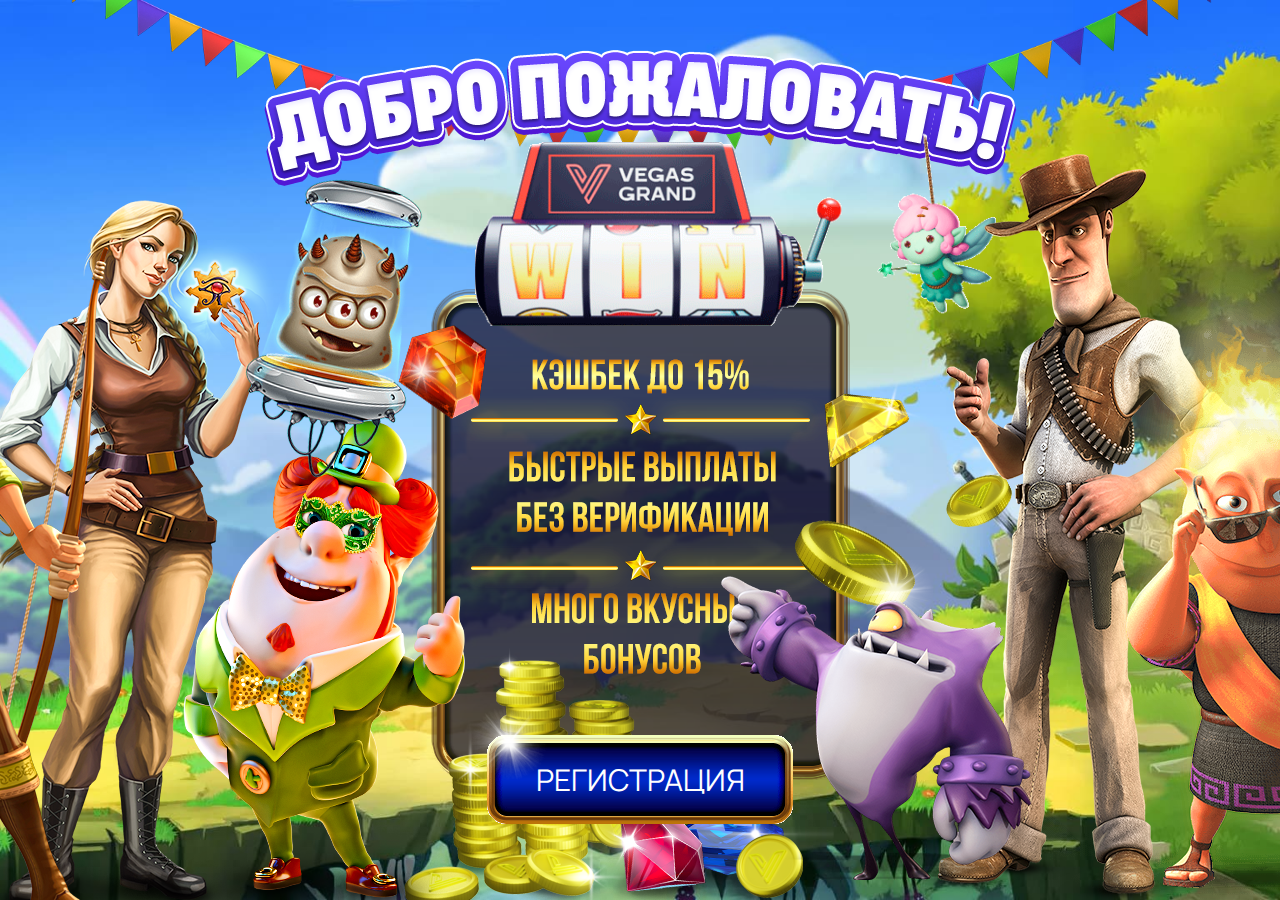
==== index.html @ 4c3ef2ec "first commit" ====
<!DOCTYPE html>
<html lang="ru">

<head>
    <title>VEGAS GRAND</title>
    <meta charset="utf-8">
    <meta name="viewport" content="width=device-width, initial-scale=1.0">
    <meta http-equiv="X-UA-Compatible" content="ie=edge">
    <meta name="apple-mobile-web-app-capable" content="yes">
    <meta name="apple-mobile-web-app-status-bar-style" content="black-translucent">
    <link rel="icon" type="image/png" href="assets/images/favicon.png">
    <link rel="preconnect" href="https://fonts.gstatic.com">
    <link href="https://fonts.googleapis.com/css2?family=Manrope:wght@400;700&amp;display=swap" rel="stylesheet">
    <link rel="stylesheet" href="assets/styles/index.css">
</head>

<body>
    <div class="wrap">
        <div class="welcome"><img class="welcome__text" src="assets/images/welcome.png" alt="" /></div>
        <div class="features"><img class="features__win" src="assets/images/win.gif" alt="" /><img class="features__money" src="assets/images/money.png" alt="" /><img class="features__money1" src="assets/images/money1.png" alt="" /><img class="features__money2" src="assets/images/money2.png" alt="" /><img class="features__diamond1" src="assets/images/diamond1.png" alt="" /><img class="features__diamond2" src="assets/images/diamond2.png" alt="" /><button class="features__btn" type="button"><img class="features__blink" src="assets/images/blink.png" alt="" />РЕГИСТРАЦИЯ</button><img class="features__robin" src="assets/images/robin.png" alt="" /><img class="features__girl" src="assets/images/girl.png" alt="" /><img class="features__finn" src="assets/images/finn.png" alt="" /><img class="features__reactoonz" src="assets/images/reactoonz.png" alt="" /><img class="features__firehead" src="assets/images/firehead.png" alt="" /><img class="features__cowboy" src="assets/images/cowboy.png" alt="" /><img class="features__inoplanet" src="assets/images/inoplanet.png" alt="" /><img class="features__feya" src="assets/images/feya.gif" alt="" /><img class="features__bird" src="assets/images/bird.png" alt="" /></div>
    </div>
    <div class="popup">
        <div class="popup__bg"></div>
        <div class="popup__container"><img class="popup__boy" src="assets/images/boy.png" alt="" /><img class="popup__logo" src="assets/images/logo.png" alt="" /><img class="popup__reg" src="assets/images/reg.png" alt="" />
            <h3 class="popup__title">Вы можете использовать для регистрации:</h3>
            <form class="popup__form" action="" method="post">
                <div class="tabs">
                    <ul class="tabs__caption">
                        <li class="tabs__item active">
                            <div class="tabs__email"></div>
                            <div class="tabs__label">E-mail</div>
                        </li>
                        <li class="tabs__item">
                            <div class="tabs__phone"></div>
                            <div class="tabs__label">Телефон</div>
                        </li>
                        <li class="tabs__item">
                            <div class="tabs__click"></div>
                            <div class="tabs__label">В один клик</div>
                        </li>
                    </ul>
                    <div class="tabs__content active">
                        <div class="tabs__field"><label class="tabs__label">Email</label><input class="tabs__input" type="email" placeholder="Введите email" name="email" /></div>
                        <div class="tabs__field"><label class="tabs__label">Пароль</label><input class="tabs__input tabs__input--px" type="password" placeholder="Введите пароль" name="password" /><img class="tabs__watch" src="assets/images/watch_off.png" alt="" /></div>
                    </div>
                    <div class="tabs__content">
                        <div class="tabs__field"><label class="tabs__label">Телефон</label>
                            <div class="tabs__row">
                                <div class="dropdown"><input class="dropdown__input" type="text" name="code" value="+7" readonly="readonly" /><img class="dropdown__arrow" src="assets/images/arrow.png" alt="" />
                                    <ul class="dropdown__list">
                                        <li class="dropdown__item active"><img class="dropdown__flag" src="assets/images/ru.png" alt="" />+7</li>
                                        <li class="dropdown__item"><img class="dropdown__flag" src="assets/images/ru.png" alt="" />+8</li>
                                    </ul>
                                </div><input class="tabs__input" type="text" placeholder="Введите номер телефона" name="phone" />
                            </div>
                        </div>
                        <div class="tabs__field"><label class="tabs__label">Пароль</label><input class="tabs__input tabs__input--px" type="password" placeholder="Введите пароль" name="password" /><img class="tabs__watch" src="assets/images/watch_off.png" alt="" /></div>
                    </div>
                    <div class="tabs__content"></div>
                    <div class="tabs__row">
                        <div class="tabs__field"><label class="tabs__label">Валюта</label><select class="tabs__select" name="currency">
                                <option class="tabs__option" selected="selected">RUB</option>
                                <option class="tabs__option">UAH</option>
                                <option class="tabs__option">KZT</option>
                                <option class="tabs__option">USD</option>
                                <option class="tabs__option">EUR</option>
                            </select></div><img class="tabs__bonus" src="assets/images/bonus.png" alt="" />
                    </div>
                </div><button class="popup__btn" type="button">ИГРАТЬ!</button>
            </form>
        </div>
    </div>
    <script src="assets/scripts/libs/jquery-3.5.1.min.js"></script>
    <script src="assets/scripts/index.min.js"></script>
</body>

</html>
---- assets/styles/index.css ----
html,
body,
div,
span,
applet,
object,
iframe,
h1,
h2,
h3,
h4,
h5,
h6,
p,
blockquote,
pre,
a,
abbr,
acronym,
address,
big,
cite,
code,
del,
dfn,
em,
img,
ins,
kbd,
q,
s,
samp,
small,
strike,
strong,
sub,
sup,
tt,
var,
b,
u,
i,
center,
dl,
dt,
dd,
ol,
ul,
li,
fieldset,
form,
label,
legend,
table,
caption,
tbody,
tfoot,
thead,
tr,
th,
td,
article,
aside,
canvas,
details,
embed,
figure,
figcaption,
footer,
header,
hgroup,
menu,
nav,
output,
ruby,
section,
summary,
time,
mark,
audio,
video {
    margin: 0;
    padding: 0;
    border: 0;
    font-size: 100%;
    font: inherit;
    vertical-align: baseline;
}

/* HTML5 display-role reset for older browsers */
article,
aside,
details,
figcaption,
figure,
footer,
header,
hgroup,
menu,
nav,
section {
    display: block;
}

body {
    line-height: 1;
}

ol,
ul {
    list-style: none;
}

blockquote,
q {
    quotes: none;
}

blockquote:before,
blockquote:after,
q:before,
q:after {
    content: '';
    content: none;
}

table {
    border-collapse: collapse;
    border-spacing: 0;
}

.wrap {
    width: 100%;
    max-width: 1920px;
    height: 100%;
    min-height: 100vh;
    max-height: 1080px;
    margin: 0 auto;
    background-image: url(../images/bg.jpg);
    background-repeat: no-repeat;
    background-size: cover;
    background-position: center;
    overflow: hidden;
}

.welcome {
    display: -webkit-box;
    display: -ms-flexbox;
    display: flex;
    -webkit-box-align: start;
    -ms-flex-align: start;
    align-items: flex-start;
    height: 209px;
    background-image: url(../images/flag.png);
    background-repeat: no-repeat;
    background-size: contain;
    background-position: top center;
}

.welcome__text {
    display: block;
    max-width: 753px;
    width: 100%;
    margin: 50px auto 20px;
}

.features {
    width: 419px;
    height: 491px;
    margin: 80px auto 80px;
    position: relative;
    background-image: url(../images/features.png);
    background-repeat: no-repeat;
    background-size: contain;
    background-position: center;
}

.features__win {
    width: 379px;
    position: absolute;
    top: -147px;
    left: 44px;
    z-index: 15;
}

.features__btn {
    width: 308px;
    height: 91px;
    background-color: transparent;
    background-image: url(../images/btn.gif);
    background-repeat: no-repeat;
    background-size: cover;
    background-position: center;
    position: absolute;
    z-index: 15;
    bottom: -45px;
    left: 0;
    right: 0;
    margin: auto;
    border: none;
    outline: none;
    cursor: pointer;
    color: #fff;
    font-family: "Manrope", sans-serif;
    font-size: 30px;
}

.features__blink {
    position: absolute;
    top: -29px;
    left: -16px;
}

.features__money {
    width: 436px;
    position: absolute;
    left: -33px;
    bottom: -145px;
}

.features__money1 {
    width: 141px;
    position: absolute;
    right: -85px;
    bottom: 151px;
}

.features__money2 {
    position: absolute;
    right: -163px;
    top: 185px;
}

.features__diamond1 {
    width: 89px;
    position: absolute;
    top: 35px;
    left: -33px;
}

.features__diamond2 {
    width: 103px;
    position: absolute;
    top: 83px;
    right: -77px;
}

.features__robin {
    width: 432px;
    position: absolute;
    left: -687px;
    bottom: -200px;
    z-index: 10;
}

.features__girl {
    width: 356px;
    position: absolute;
    left: -501px;
    bottom: -150px;
}

.features__finn {
    width: 408px;
    position: absolute;
    left: -320px;
    bottom: -160px;
}

.features__reactoonz {
    width: 178px;
    position: absolute;
    left: -186px;
    top: -110px;
}

.features__firehead {
    width: 551px;
    position: absolute;
    right: -705px;
    bottom: -125px;
    z-index: 10;
}

.features__cowboy {
    width: 333px;
    position: absolute;
    right: -390px;
    bottom: -125px;
    z-index: 8;
}

.features__inoplanet {
    width: 310px;
    position: absolute;
    right: -181px;
    bottom: -100px;
    z-index: 11;
}

.features__feya {
    width: 136px;
    position: absolute;
    right: -146px;
    top: -160px;
}

.features__bird {
    width: 130px;
    position: absolute;
    right: -560px;
    top: -122px;
}

.popup {
    display: none;
}

.popup__bg {
    width: 100%;
    height: 100%;
    position: fixed;
    z-index: 30;
    top: 0;
    left: 0;
    z-index: 20;
    background-color: rgba(0, 0, 0, 0.8);
}

.popup__container {
    width: 490px;
    height: 630px;
    padding: 56px;
    -webkit-box-sizing: border-box;
    box-sizing: border-box;
    background-image: url(../images/popup_bg.png);
    background-repeat: no-repeat;
    background-position: center;
    background-size: 100% 100%;
    position: absolute;
    top: 180px;
    left: 0;
    right: 0;
    margin: auto;
    z-index: 31;
}

.popup__reg {
    position: absolute;
    top: -22px;
    left: 0;
    right: 0;
    margin: auto;
}

.popup__logo {
    position: absolute;
    top: -108px;
    left: 0;
    right: 0;
    margin: auto;
}

.popup__boy {
    position: absolute;
    top: -175px;
    left: 0;
    right: 0;
    margin: auto;
}

.popup__title {
    color: #B7B6BD;
    font: 400 18px "Manrope", sans-serif;
    text-align: center;
}

.popup__btn {
    width: 308px;
    height: 91px;
    background-color: transparent;
    background-image: url(../images/btn_light.png);
    background-repeat: no-repeat;
    background-size: cover;
    background-position: center;
    position: absolute;
    bottom: -35px;
    left: 0;
    right: 0;
    margin: auto;
    border: none;
    outline: none;
    cursor: pointer;
    color: #fff;
    font-family: "Manrope", sans-serif;
    font-size: 30px;
}

.tabs__caption {
    list-style: none;
    display: -webkit-box;
    display: -ms-flexbox;
    display: flex;
    -webkit-box-pack: justify;
    -ms-flex-pack: justify;
    justify-content: space-between;
    -webkit-box-align: center;
    -ms-flex-align: center;
    align-items: center;
    margin-top: 19px;
}

.tabs__item {
    cursor: pointer;
}

.tabs__email {
    width: 96px;
    height: 96px;
    background-image: url(../images/email_off.png);
    background-repeat: no-repeat;
    background-position: center;
    background-size: cover;
}

.tabs__item.active .tabs__email {
    background-image: url(../images/email_on.png);
}

.tabs__phone {
    width: 96px;
    height: 96px;
    background-image: url(../images/phone_off.png);
    background-repeat: no-repeat;
    background-position: center;
    background-size: cover;
}

.tabs__item.active .tabs__phone {
    background-image: url(../images/phone_on.png);
}

.tabs__click {
    width: 96px;
    height: 96px;
    background-image: url(../images/click_off.png);
    background-repeat: no-repeat;
    background-position: center;
    background-size: cover;
}

.tabs__item.active .tabs__click {
    background-image: url(../images/click_on.png);
}

.tabs__content {
    display: none;
    margin-top: 40px;
}

.tabs__content.active {
    display: block;
}

.tabs__field {
    position: relative;
}

.tabs__label {
    color: #B7B6BD;
    font: 400 14px "Manrope", sans-serif;
    text-align: center;
    margin-top: 4px;
}

.tabs__item.active .tabs__label {
    color: #F75746;
}

.tabs__input {
    display: block;
    width: 100%;
    -webkit-box-sizing: border-box;
    box-sizing: border-box;
    height: 48px;
    margin: 4px 0 16px;
    color: #F75746;
    font: 400 18px "Manrope", sans-serif;
    text-align: center;
    background-color: #1D1932;
    border: none;
    outline: none;
    border-radius: 12px;
}

.tabs__input::-webkit-input-placeholder {
    color: #B7B6BD;
}

.tabs__input::-moz-placeholder {
    color: #B7B6BD;
}

.tabs__input:-ms-input-placeholder {
    color: #B7B6BD;
}

.tabs__input::-ms-input-placeholder {
    color: #B7B6BD;
}

.tabs__input::placeholder {
    color: #B7B6BD;
}

.tabs__input--px {
    padding-right: 68px;
    padding-left: 68px;
}

.tabs__watch {
    width: 36px;
    height: 36px;
    position: absolute;
    top: 28px;
    right: 16px;
    background-image: url(../images/watch_off.png);
    background-repeat: no-repeat;
    background-position: center;
    cursor: pointer;
}

.tabs__row {
    display: -webkit-box;
    display: -ms-flexbox;
    display: flex;
}

.tabs__select {
    display: block;
    width: 102px;
    padding: 0 15px;
    -webkit-box-sizing: border-box;
    box-sizing: border-box;
    height: 48px;
    margin: 4px 0 16px;
    color: #F75746;
    font: 400 18px "Manrope", sans-serif;
    text-align: center;
    background-color: #1D1932;
    border: none;
    outline: none;
    border-radius: 12px;
    -webkit-appearance: none;
    -moz-appearance: none;
    appearance: none;
    background-image: url(../images/arrow.png);
    background-repeat: no-repeat;
    background-position: center right 15px;
}

.tabs__option {
    color: #B7B6BD;
}

.tabs__option:checked {
    color: #F75746;
}

.tabs__option--ru {
    width: 25px;
    height: 24px;
    background-image: url(../images/ru.png);
    background-repeat: no-repeat;
    background-position: center left;
}

.tabs__bonus {
    margin-left: 43px;
    margin-bottom: 20px;
}

.dropdown {
    position: relative;
    margin-right: 18px;
}

.dropdown__input {
    width: 102px;
    padding: 0 15px 0 21px;
    -webkit-box-sizing: border-box;
    box-sizing: border-box;
    height: 48px;
    margin: 4px 0 16px;
    color: #F75746;
    font: 400 18px "Manrope", sans-serif;
    text-align: center;
    background-color: #1D1932;
    border: none;
    outline: none;
    border-radius: 12px;
    background-image: url(../images/ru.png);
    background-repeat: no-repeat;
    background-position: center left 15px;
    cursor: pointer;
}

.dropdown__arrow {
    position: absolute;
    left: 75px;
    top: 25px;
}

.dropdown__list {
    display: none;
    position: absolute;
    left: 0;
    top: 54px;
    z-index: 5;
    list-style: none;
    width: 102px;
    padding: 5px 0;
    -webkit-box-sizing: border-box;
    box-sizing: border-box;
    background-color: #1D1932;
    border-radius: 12px;
}

.dropdown__item {
    display: -webkit-box;
    display: -ms-flexbox;
    display: flex;
    -webkit-box-align: center;
    -ms-flex-align: center;
    align-items: center;
    padding: 5px 15px;
    color: #B7B6BD;
    font: 400 18px "Manrope", sans-serif;
    text-align: center;
    cursor: pointer;
}

.dropdown__item.active {
    color: #F75746;
}

.dropdown__flag {
    margin-right: 4px;
}

@media screen and (max-width: 575px) {
    .wrap {
        background-position: center right -150px;
    }

    .welcome__text {
        margin-top: 20px;
    }

    .features {
        width: 250px;
        height: 310px;
    }

    .features__win {
        width: 220px;
        top: -75px;
        left: 26px;
    }

    .features__btn {
        width: 250px;
        height: 70px;
        font-size: 26px;
        bottom: -90px;
    }

    .features__blink {
        top: -33px;
        left: -20px;
    }

    .features__money {
        width: 250px;
        left: -20px;
        bottom: -70px;
    }

    .features__money1 {
        width: 60px;
        right: -20px;
        bottom: 100px;
    }

    .features__diamond1 {
        width: 50px;
        top: 30px;
        left: -20px;
    }

    .features__diamond2 {
        width: 60px;
        top: 50px;
        right: -40px;
    }

    .features__robin {
        width: 200px;
        left: -120px !important;
        bottom: -30px;
    }

    .features__girl {
        width: 150px;
        left: -80px !important;
        bottom: 60px;
    }

    .features__finn {
        width: 150px;
        left: -90px !important;
        bottom: -120px !important;
        z-index: 11;
    }

    .features__reactoonz {
        width: 100px;
        left: -70px !important;
        top: 90px !important;
    }

    .features__firehead {
        width: 250px;
        right: -130px !important;
        bottom: -60px;
    }

    .features__cowboy {
        width: 150px;
        right: -100px !important;
        bottom: -20px;
    }

    .features__inoplanet {
        width: 150px;
        right: -40px;
        bottom: -80px !important;
    }

    .features__feya {
        width: 60px;
        right: -40px;
        top: -130px;
    }

    .features__bird {
        width: 60px;
        right: auto !important;
        left: -10px !important;
        top: -120px !important;
    }

    .popup__container {
        width: 286px;
        padding: 20px;
        height: 400px;
    }

    .popup__reg {
        width: 231px;
        top: -11px;
    }

    .popup__logo {
        width: 155px;
        top: -58px;
    }

    .popup__boy {
        width: 43px;
        top: -97px;
    }

    .popup__title {
        font-size: 12px;
        margin-top: 15px;
    }

    .popup__btn {
        width: 180px;
        height: 53px;
        font-size: 24px;
        bottom: -15px;
    }

    .tabs__email {
        width: 64px;
        height: 64px;
    }

    .tabs__phone {
        width: 64px;
        height: 64px;
    }

    .tabs__click {
        width: 64px;
        height: 64px;
    }

    .tabs__content {
        margin-top: 16px;
    }

    .tabs__label {
        font-size: 10px;
    }

    .tabs__input {
        height: 28px;
        border-radius: 6px;
        font-size: 12px;
        margin: 2px 0 8px;
    }

    .tabs__input--px {
        padding-right: 50px;
        padding-left: 50px;
    }

    .tabs__watch {
        width: 15px;
        height: 15px;
        background-size: contain;
        top: 24px;
    }

    .tabs__select {
        width: 60px;
        height: 28px;
        padding: 0 7px;
        border-radius: 6px;
        font-size: 12px;
        background-position: center right 7px;
        background-size: 7px 4px;
    }

    .tabs__bonus {
        width: 131px;
        margin-left: 34px;
        margin-bottom: 25px;
    }

    .dropdown {
        margin-right: 10px;
    }

    .dropdown__input {
        width: 60px;
        height: 28px;
        border-radius: 6px;
        font-size: 12px;
        margin: 2px 0 8px;
        padding: 0 7px;
        background-position: center left 7px;
        background-size: 12px 12px;
    }

    .dropdown__arrow {
        width: 7px;
        height: 4px;
        left: 45px;
        top: 14px;
    }

    .dropdown__list {
        width: 60px;
        border-radius: 6px;
        top: 32px;
    }

    .dropdown__item {
        font-size: 12px;
        padding: 3px 7px;
    }

    .dropdown__flag {
        width: 12px;
        height: 12px;
        margin-right: 2px;
    }
}

@media screen and (max-width: 1199px) {
    .welcome {
        background-size: cover;
        height: auto;
    }

    .features__robin {
        left: -400px;
    }

    .features__girl {
        left: -300px;
    }

    .features__finn {
        left: -240px;
        bottom: -210px;
    }

    .features__reactoonz {
        top: 10px;
        left: -190px;
        z-index: 12;
    }

    .features__firehead {
        right: -600px;
    }

    .features__inoplanet {
        bottom: -150px;
    }

    .features__bird {
        right: -350px;
        top: -250px;
    }
}

@media screen and (max-width: 767px) {
    .features__money2 {
        display: none;
    }
}

@media screen and (max-width: 991px) {
    .features__firehead {
        right: -450px;
    }

    .features__cowboy {
        right: -300px;
    }

    .features__feya {
        width: 100px;
        right: -90px;
        top: -150px;
    }
}
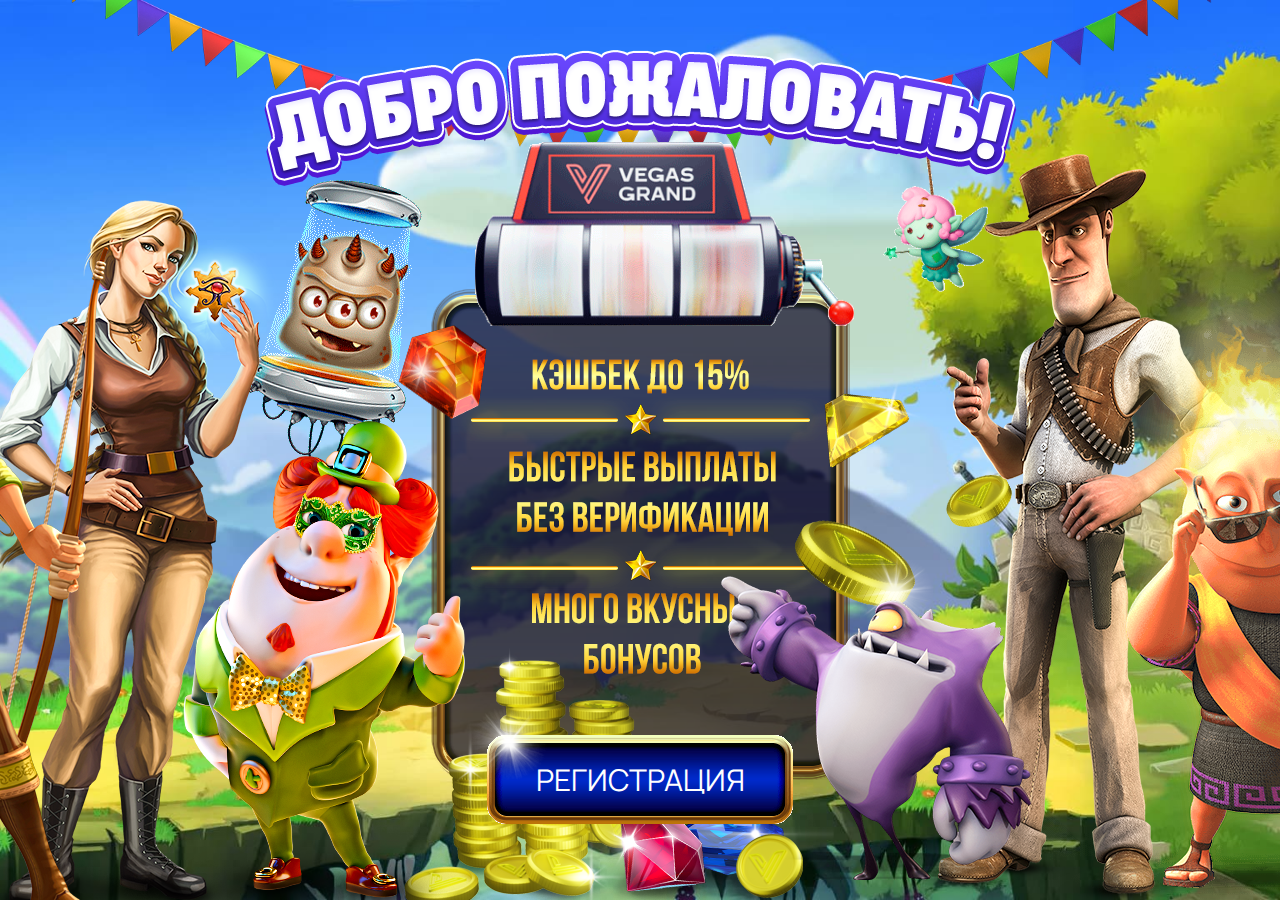
==== commit 27945c28: "add animation for reactoonz & fix z-index" ====
--- a/index.html
+++ b/index.html
@@ -17,7 +17,7 @@
 <body>
     <div class="wrap">
         <div class="welcome"><img class="welcome__text" src="assets/images/welcome.png" alt="" /></div>
-        <div class="features"><img class="features__win" src="assets/images/win.gif" alt="" /><img class="features__money" src="assets/images/money.png" alt="" /><img class="features__money1" src="assets/images/money1.png" alt="" /><img class="features__money2" src="assets/images/money2.png" alt="" /><img class="features__diamond1" src="assets/images/diamond1.png" alt="" /><img class="features__diamond2" src="assets/images/diamond2.png" alt="" /><button class="features__btn" type="button"><img class="features__blink" src="assets/images/blink.png" alt="" />РЕГИСТРАЦИЯ</button><img class="features__robin" src="assets/images/robin.png" alt="" /><img class="features__girl" src="assets/images/girl.png" alt="" /><img class="features__finn" src="assets/images/finn.png" alt="" /><img class="features__reactoonz" src="assets/images/reactoonz.png" alt="" /><img class="features__firehead" src="assets/images/firehead.png" alt="" /><img class="features__cowboy" src="assets/images/cowboy.png" alt="" /><img class="features__inoplanet" src="assets/images/inoplanet.png" alt="" /><img class="features__feya" src="assets/images/feya.gif" alt="" /><img class="features__bird" src="assets/images/bird.png" alt="" /></div>
+        <div class="features"><img class="features__win" src="assets/images/win.gif" alt="" /><img class="features__money" src="assets/images/money.png" alt="" /><img class="features__money1" src="assets/images/money1.png" alt="" /><img class="features__money2" src="assets/images/money2.png" alt="" /><img class="features__diamond1" src="assets/images/diamond1.png" alt="" /><img class="features__diamond2" src="assets/images/diamond2.png" alt="" /><button class="features__btn" type="button"><img class="features__blink" src="assets/images/blink.png" alt="" />РЕГИСТРАЦИЯ</button><img class="features__robin" src="assets/images/robin.png" alt="" /><img class="features__girl" src="assets/images/girl.png" alt="" /><img class="features__finn" src="assets/images/finn.png" alt="" /><img class="features__reactoonz" src="assets/images/reactoonz.gif" alt="" /><img class="features__firehead" src="assets/images/firehead.png" alt="" /><img class="features__cowboy" src="assets/images/cowboy.png" alt="" /><img class="features__inoplanet" src="assets/images/inoplanet.png" alt="" /><img class="features__feya" src="assets/images/feya.gif" alt="" /><img class="features__bird" src="assets/images/bird.png" alt="" /></div>
     </div>
     <div class="popup">
         <div class="popup__bg"></div>
--- a/assets/styles/index.css
+++ b/assets/styles/index.css
@@ -155,6 +155,8 @@
     background-repeat: no-repeat;
     background-size: contain;
     background-position: top center;
+    position: relative;
+    z-index: 5;
 }
 
 .welcome__text {
@@ -250,7 +252,7 @@
     position: absolute;
     left: -687px;
     bottom: -200px;
-    z-index: 10;
+    z-index: 14;
 }
 
 .features__girl {
@@ -258,6 +260,7 @@
     position: absolute;
     left: -501px;
     bottom: -150px;
+    z-index: 13;
 }
 
 .features__finn {
@@ -265,6 +268,7 @@
     position: absolute;
     left: -320px;
     bottom: -160px;
+    z-index: 13;
 }
 
 .features__reactoonz {
@@ -272,6 +276,7 @@
     position: absolute;
     left: -186px;
     top: -110px;
+    z-index: 12;
 }
 
 .features__firehead {
@@ -519,14 +524,11 @@
 }
 
 .tabs__watch {
-    width: 36px;
-    height: 36px;
-    position: absolute;
-    top: 28px;
+    width: 30px;
+    height: 26px;
+    position: absolute;
+    top: 33px;
     right: 16px;
-    background-image: url(../images/watch_off.png);
-    background-repeat: no-repeat;
-    background-position: center;
     cursor: pointer;
 }
 
@@ -546,7 +548,6 @@
     margin: 4px 0 16px;
     color: #F75746;
     font: 400 18px "Manrope", sans-serif;
-    text-align: center;
     background-color: #1D1932;
     border: none;
     outline: none;
@@ -899,10 +900,12 @@
 
     .features__robin {
         left: -400px;
+        z-index: 10;
     }
 
     .features__girl {
         left: -300px;
+        z-index: 9;
     }
 
     .features__finn {
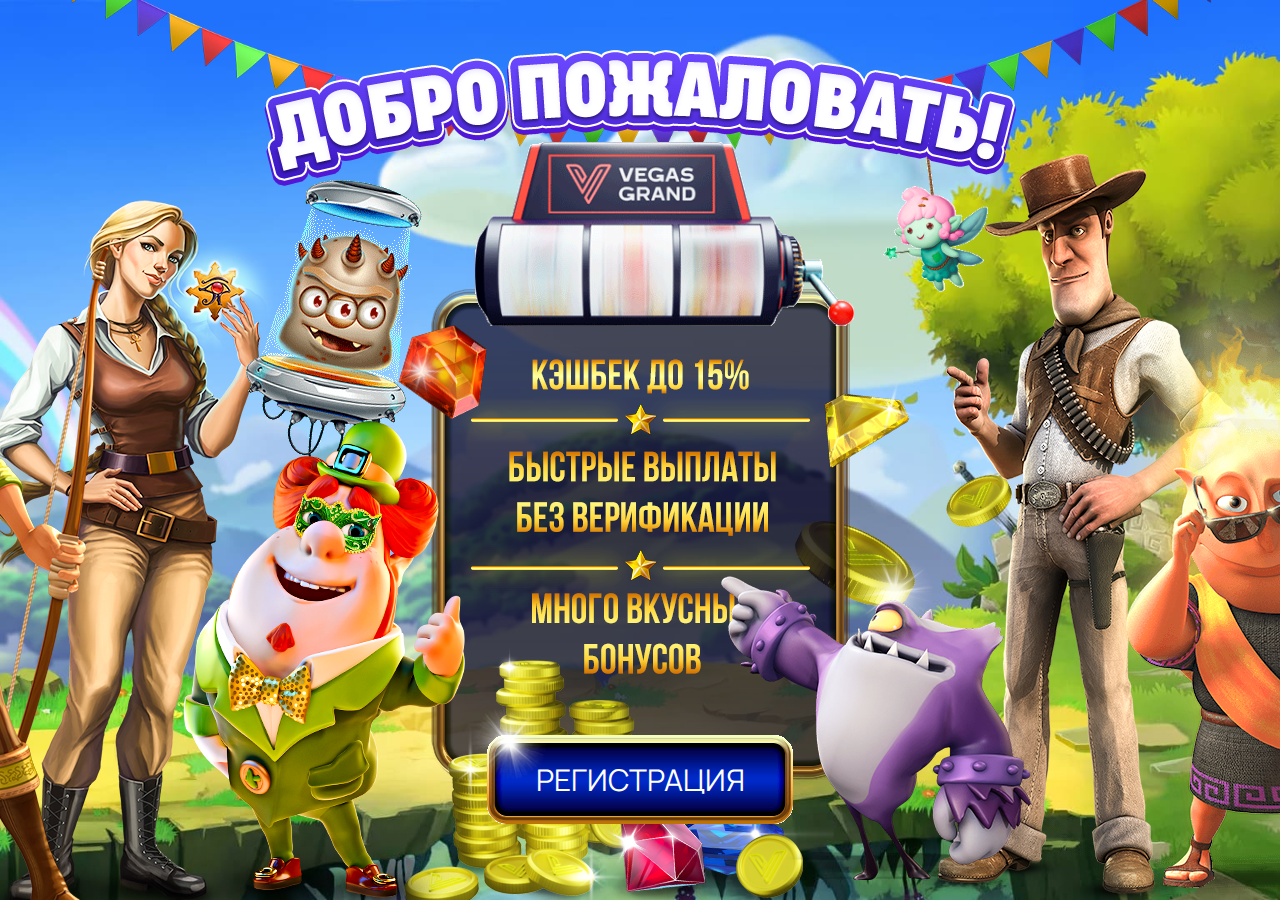
==== commit b6ca9691: "fix z-index persons" ====
--- a/index.html
+++ b/index.html
@@ -17,7 +17,7 @@
 <body>
     <div class="wrap">
         <div class="welcome"><img class="welcome__text" src="assets/images/welcome.png" alt="" /></div>
-        <div class="features"><img class="features__win" src="assets/images/win.gif" alt="" /><img class="features__money" src="assets/images/money.png" alt="" /><img class="features__money1" src="assets/images/money1.png" alt="" /><img class="features__money2" src="assets/images/money2.png" alt="" /><img class="features__diamond1" src="assets/images/diamond1.png" alt="" /><img class="features__diamond2" src="assets/images/diamond2.png" alt="" /><button class="features__btn" type="button"><img class="features__blink" src="assets/images/blink.png" alt="" />РЕГИСТРАЦИЯ</button><img class="features__robin" src="assets/images/robin.png" alt="" /><img class="features__girl" src="assets/images/girl.png" alt="" /><img class="features__finn" src="assets/images/finn.png" alt="" /><img class="features__reactoonz" src="assets/images/reactoonz.gif" alt="" /><img class="features__firehead" src="assets/images/firehead.png" alt="" /><img class="features__cowboy" src="assets/images/cowboy.png" alt="" /><img class="features__inoplanet" src="assets/images/inoplanet.png" alt="" /><img class="features__feya" src="assets/images/feya.gif" alt="" /><img class="features__bird" src="assets/images/bird.png" alt="" /></div>
+        <div class="features"><img class="features__bg" src="assets/images/features.png" alt="" /><img class="features__win" src="assets/images/win.gif" alt="" /><img class="features__money" src="assets/images/money.png" alt="" /><img class="features__money1" src="assets/images/money1.png" alt="" /><img class="features__money2" src="assets/images/money2.png" alt="" /><img class="features__diamond1" src="assets/images/diamond1.png" alt="" /><img class="features__diamond2" src="assets/images/diamond2.png" alt="" /><button class="features__btn" type="button"><img class="features__blink" src="assets/images/blink.png" alt="" />РЕГИСТРАЦИЯ</button><img class="features__robin" src="assets/images/robin.png" alt="" /><img class="features__girl" src="assets/images/girl.png" alt="" /><img class="features__finn" src="assets/images/finn.png" alt="" /><img class="features__reactoonz" src="assets/images/reactoonz.gif" alt="" /><img class="features__firehead" src="assets/images/firehead.png" alt="" /><img class="features__cowboy" src="assets/images/cowboy.png" alt="" /><img class="features__inoplanet" src="assets/images/inoplanet.png" alt="" /><img class="features__feya" src="assets/images/feya.gif" alt="" /><img class="features__bird" src="assets/images/bird.png" alt="" /></div>
     </div>
     <div class="popup">
         <div class="popup__bg"></div>
--- a/assets/styles/index.css
+++ b/assets/styles/index.css
@@ -171,10 +171,13 @@
     height: 491px;
     margin: 80px auto 80px;
     position: relative;
-    background-image: url(../images/features.png);
-    background-repeat: no-repeat;
-    background-size: contain;
-    background-position: center;
+}
+
+.features__bg {
+    width: 100%;
+    height: 100%;
+    position: relative;
+    z-index: 20;
 }
 
 .features__win {
@@ -182,7 +185,7 @@
     position: absolute;
     top: -147px;
     left: 44px;
-    z-index: 15;
+    z-index: 21;
 }
 
 .features__btn {
@@ -194,7 +197,7 @@
     background-size: cover;
     background-position: center;
     position: absolute;
-    z-index: 15;
+    z-index: 23;
     bottom: -45px;
     left: 0;
     right: 0;
@@ -218,6 +221,7 @@
     position: absolute;
     left: -33px;
     bottom: -145px;
+    z-index: 21;
 }
 
 .features__money1 {
@@ -238,6 +242,7 @@
     position: absolute;
     top: 35px;
     left: -33px;
+    z-index: 21;
 }
 
 .features__diamond2 {
@@ -245,6 +250,7 @@
     position: absolute;
     top: 83px;
     right: -77px;
+    z-index: 21;
 }
 
 .features__robin {
@@ -268,7 +274,7 @@
     position: absolute;
     left: -320px;
     bottom: -160px;
-    z-index: 13;
+    z-index: 22;
 }
 
 .features__reactoonz {
@@ -276,7 +282,7 @@
     position: absolute;
     left: -186px;
     top: -110px;
-    z-index: 12;
+    z-index: 21;
 }
 
 .features__firehead {
@@ -284,7 +290,7 @@
     position: absolute;
     right: -705px;
     bottom: -125px;
-    z-index: 10;
+    z-index: 21;
 }
 
 .features__cowboy {
@@ -300,7 +306,7 @@
     position: absolute;
     right: -181px;
     bottom: -100px;
-    z-index: 11;
+    z-index: 22;
 }
 
 .features__feya {
@@ -328,7 +334,7 @@
     z-index: 30;
     top: 0;
     left: 0;
-    z-index: 20;
+    z-index: 30;
     background-color: rgba(0, 0, 0, 0.8);
 }
 
@@ -673,7 +679,7 @@
         width: 250px;
         height: 70px;
         font-size: 26px;
-        bottom: -90px;
+        bottom: -100px;
     }
 
     .features__blink {
@@ -700,9 +706,9 @@
     }
 
     .features__diamond2 {
-        width: 60px;
-        top: 50px;
-        right: -40px;
+        width: 50px;
+        top: 75px;
+        right: -30px;
     }
 
     .features__robin {
@@ -721,7 +727,6 @@
         width: 150px;
         left: -90px !important;
         bottom: -120px !important;
-        z-index: 11;
     }
 
     .features__reactoonz {
@@ -749,9 +754,9 @@
     }
 
     .features__feya {
-        width: 60px;
-        right: -40px;
-        top: -130px;
+        width: 70px !important;
+        right: -40px !important;
+        top: -120px !important;
     }
 
     .features__bird {
@@ -765,6 +770,7 @@
         width: 286px;
         padding: 20px;
         height: 400px;
+        top: 150px !important;
     }
 
     .popup__reg {
@@ -916,7 +922,6 @@
     .features__reactoonz {
         top: 10px;
         left: -190px;
-        z-index: 12;
     }
 
     .features__firehead {
@@ -949,7 +954,7 @@
     }
 
     .features__feya {
-        width: 100px;
+        width: 80px;
         right: -90px;
         top: -150px;
     }
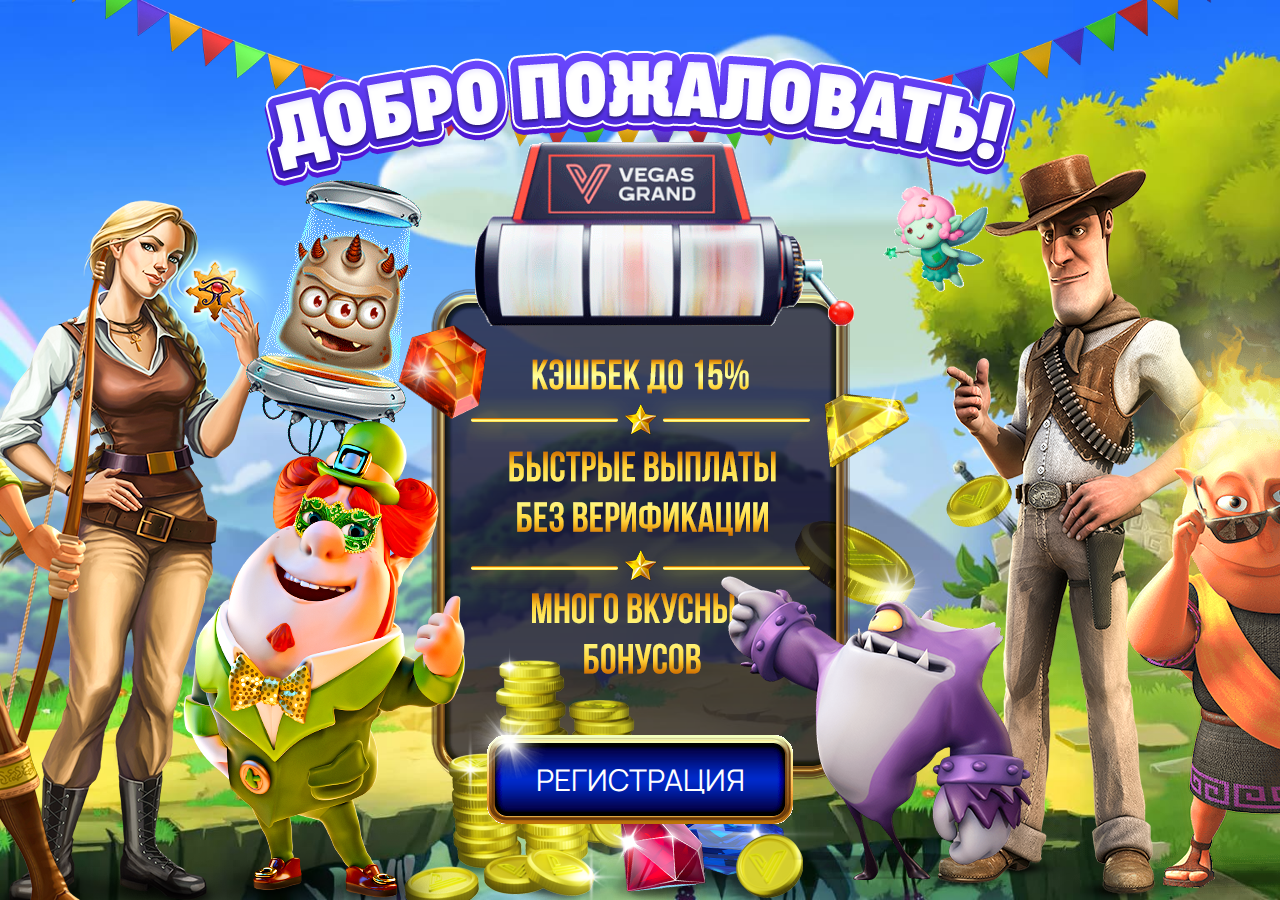
==== commit 78c75507: "fix for mac" ====
--- a/index.html
+++ b/index.html
@@ -28,7 +28,7 @@
                     <ul class="tabs__caption">
                         <li class="tabs__item active">
                             <div class="tabs__email"></div>
-                            <div class="tabs__label">E-mail</div>
+                            <div class="tabs__label">Email</div>
                         </li>
                         <li class="tabs__item">
                             <div class="tabs__phone"></div>
--- a/assets/styles/index.css
+++ b/assets/styles/index.css
@@ -155,8 +155,6 @@
     background-repeat: no-repeat;
     background-size: contain;
     background-position: top center;
-    position: relative;
-    z-index: 5;
 }
 
 .welcome__text {
@@ -164,6 +162,8 @@
     max-width: 753px;
     width: 100%;
     margin: 50px auto 20px;
+    position: relative;
+    z-index: 7;
 }
 
 .features {
@@ -314,6 +314,7 @@
     position: absolute;
     right: -146px;
     top: -160px;
+    z-index: 6;
 }
 
 .features__bird {
@@ -321,6 +322,7 @@
     position: absolute;
     right: -560px;
     top: -122px;
+    z-index: 6;
 }
 
 .popup {
@@ -340,7 +342,7 @@
 
 .popup__container {
     width: 490px;
-    height: 630px;
+    max-height: 630px;
     padding: 56px;
     -webkit-box-sizing: border-box;
     box-sizing: border-box;
@@ -655,9 +657,10 @@
     margin-right: 4px;
 }
 
-@media screen and (max-width: 575px) {
+@media screen and (max-width: 575px),
+(max-height: 767px) {
     .wrap {
-        background-position: center right -150px;
+        background-position: center right;
     }
 
     .welcome__text {
@@ -667,6 +670,8 @@
     .features {
         width: 250px;
         height: 310px;
+        margin-top: 0;
+        margin-bottom: 0;
     }
 
     .features__win {
@@ -769,7 +774,7 @@
     .popup__container {
         width: 286px;
         padding: 20px;
-        height: 400px;
+        max-height: 400px;
         top: 150px !important;
     }
 
@@ -938,6 +943,20 @@
     }
 }
 
+@media (max-width: 575px) {
+    .features {
+        margin-top: 80px;
+        margin-bottom: 100px;
+    }
+}
+
+@media (max-height: 400px) {
+    .features {
+        margin-top: 80px !important;
+        margin-bottom: 100px !important;
+    }
+}
+
 @media screen and (max-width: 767px) {
     .features__money2 {
         display: none;
